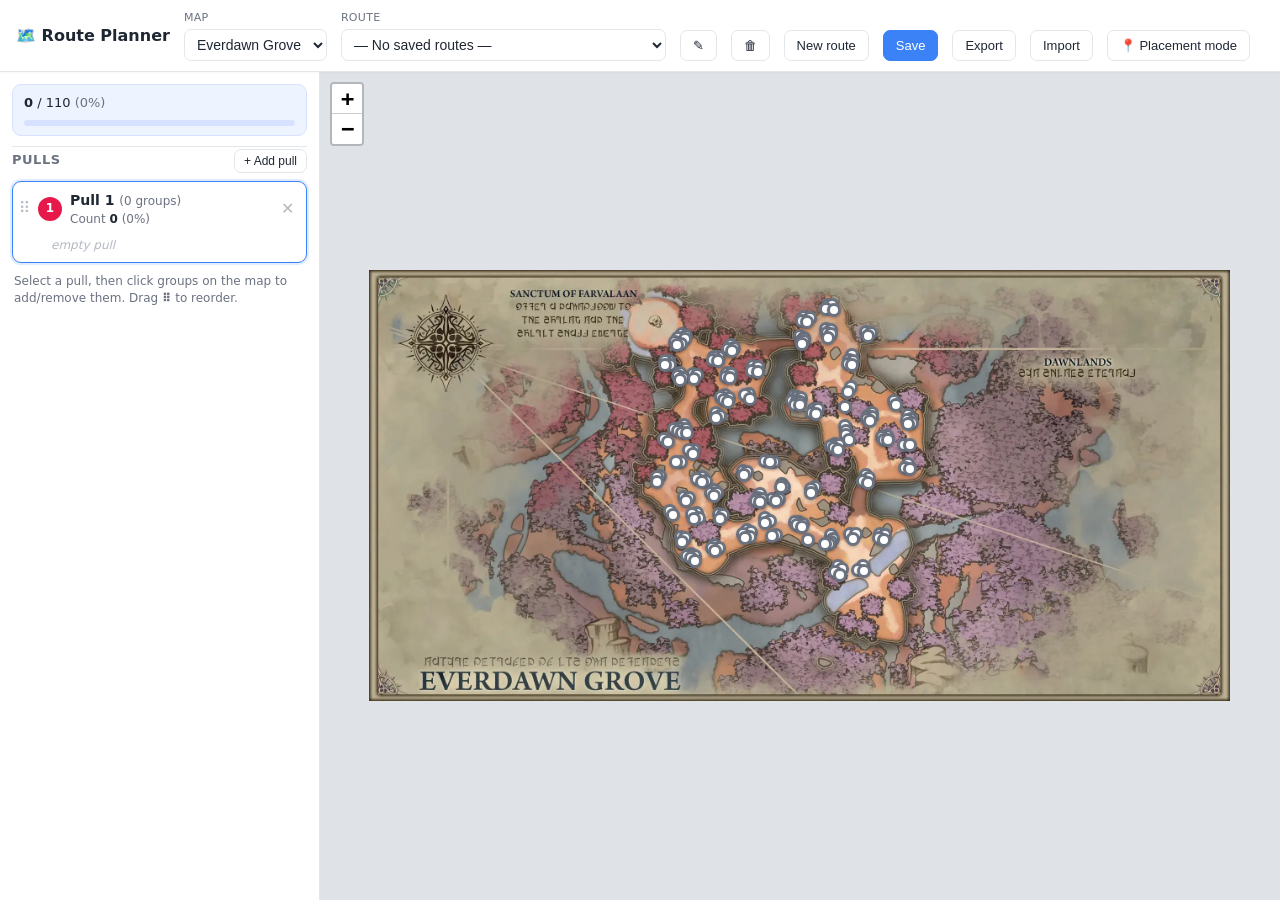
==== index.html @ 2487182e "Initial commit: static map route planner" ====
<!DOCTYPE html>
<html lang="en">
<head>
  <meta charset="utf-8" />
  <meta name="viewport" content="width=device-width, initial-scale=1" />
  <title>Route Planner</title>

  <!-- Leaflet (map rendering) — vendored locally, see vendor/ -->
  <link rel="stylesheet" href="vendor/leaflet.css" />
  <script src="vendor/leaflet.js"></script>
  <!-- SortableJS (drag-to-reorder the pulls list) — vendored locally -->
  <script src="vendor/sortable.min.js"></script>

  <link rel="stylesheet" href="css/styles.css" />
</head>
<body>
  <header id="toolbar">
    <span class="brand">🗺️ Route Planner</span>

    <label class="field">
      Map
      <select id="map-select"></select>
    </label>

    <label class="field grow">
      Route
      <select id="saved-select" class="saved-select" title="Load a saved route"><!-- rendered by app.js --></select>
    </label>
    <button id="saved-rename" class="btn" title="Rename selected route">✎</button>
    <button id="saved-delete" class="btn" title="Delete selected route">🗑</button>

    <button id="new-route" class="btn">New route</button>
    <button id="save-route" class="btn btn-primary">Save</button>
    <button id="export-route" class="btn" title="Export the current route as a shareable text string">Export</button>
    <button id="import-route" class="btn" title="Import a route from a text string">Import</button>
    <button id="toggle-place" class="btn" title="Place/edit groups on the map">📍 Placement mode</button>

    <span id="status" class="status"></span>
  </header>

  <main id="layout">
    <aside id="sidebar">
      <div id="plan-panels">
        <div id="sidebar-header">
          <div id="route-total" class="route-total"><!-- rendered by app.js --></div>
        </div>

        <section class="panel">
          <div class="panel-head">
            <h2>Pulls</h2>
            <button id="add-pull" class="btn btn-small">+ Add pull</button>
          </div>
          <ol id="pulls-list" class="pulls-list"><!-- rendered by app.js --></ol>
          <p class="hint">
            Select a pull, then click groups on the map to add/remove them.
            Drag <span class="grip">⠿</span> to reorder.
          </p>
        </section>
      </div>

      <div id="placement-panel">
        <section class="panel">
          <div class="panel-head">
            <h2>Monster catalog</h2>
            <button id="new-monster" class="btn btn-small">+ New monster</button>
          </div>
          <div class="place-actions">
            <label class="field" style="flex:1">
              Active monster
              <select id="active-monster"></select>
            </label>
            <button id="edit-monster" class="btn btn-small" style="align-self:flex-end">Edit</button>
          </div>
          <p class="hint" style="margin-top:6px">
            Pick a monster and a group, then <b>click the map</b> to drop it.
            <b>Drag</b> a dot to move; <b>click a dot</b> to change/remove it.
          </p>
        </section>

        <section class="panel">
          <div class="panel-head">
            <h2>Groups</h2>
            <button id="new-group" class="btn btn-small">+ New group</button>
          </div>
          <ul id="groups-list" class="pulls-list"><!-- rendered by app.js --></ul>
        </section>

        <section class="panel">
          <div class="place-actions">
            <button id="export-catalog" class="btn btn-primary btn-small">Export catalog</button>
            <button id="export-groups" class="btn btn-primary btn-small">Export groups</button>
            <button id="reset-draft" class="btn btn-small">Reset</button>
          </div>
          <p class="hint">
            Edits autosave in this browser. Export <b>catalog</b> into
            <code>js/monsters.js</code> and <b>groups</b> into <code>js/maps.js</code>
            to make them permanent.
          </p>
        </section>
      </div>
    </aside>

    <div id="map"></div>
  </main>

  <script src="js/monsters.js"></script>
  <script src="js/maps.js"></script>
  <script src="js/app.js"></script>
</body>
</html>
---- vendor/leaflet.css ----
/* required styles */

.leaflet-pane,
.leaflet-tile,
.leaflet-marker-icon,
.leaflet-marker-shadow,
.leaflet-tile-container,
.leaflet-pane > svg,
.leaflet-pane > canvas,
.leaflet-zoom-box,
.leaflet-image-layer,
.leaflet-layer {
	position: absolute;
	left: 0;
	top: 0;
	}
.leaflet-container {
	overflow: hidden;
	}
.leaflet-tile,
.leaflet-marker-icon,
.leaflet-marker-shadow {
	-webkit-user-select: none;
	   -moz-user-select: none;
	        user-select: none;
	  -webkit-user-drag: none;
	}
/* Prevents IE11 from highlighting tiles in blue */
.leaflet-tile::selection {
	background: transparent;
}
/* Safari renders non-retina tile on retina better with this, but Chrome is worse */
.leaflet-safari .leaflet-tile {
	image-rendering: -webkit-optimize-contrast;
	}
/* hack that prevents hw layers "stretching" when loading new tiles */
.leaflet-safari .leaflet-tile-container {
	width: 1600px;
	height: 1600px;
	-webkit-transform-origin: 0 0;
	}
.leaflet-marker-icon,
.leaflet-marker-shadow {
	display: block;
	}
/* .leaflet-container svg: reset svg max-width decleration shipped in Joomla! (joomla.org) 3.x */
/* .leaflet-container img: map is broken in FF if you have max-width: 100% on tiles */
.leaflet-container .leaflet-overlay-pane svg {
	max-width: none !important;
	max-height: none !important;
	}
.leaflet-container .leaflet-marker-pane img,
.leaflet-container .leaflet-shadow-pane img,
.leaflet-container .leaflet-tile-pane img,
.leaflet-container img.leaflet-image-layer,
.leaflet-container .leaflet-tile {
	max-width: none !important;
	max-height: none !important;
	width: auto;
	padding: 0;
	}

.leaflet-container img.leaflet-tile {
	/* See: https://bugs.chromium.org/p/chromium/issues/detail?id=600120 */
	mix-blend-mode: plus-lighter;
}

.leaflet-container.leaflet-touch-zoom {
	-ms-touch-action: pan-x pan-y;
	touch-action: pan-x pan-y;
	}
.leaflet-container.leaflet-touch-drag {
	-ms-touch-action: pinch-zoom;
	/* Fallback for FF which doesn't support pinch-zoom */
	touch-action: none;
	touch-action: pinch-zoom;
}
.leaflet-container.leaflet-touch-drag.leaflet-touch-zoom {
	-ms-touch-action: none;
	touch-action: none;
}
.leaflet-container {
	-webkit-tap-highlight-color: transparent;
}
.leaflet-container a {
	-webkit-tap-highlight-color: rgba(51, 181, 229, 0.4);
}
.leaflet-tile {
	filter: inherit;
	visibility: hidden;
	}
.leaflet-tile-loaded {
	visibility: inherit;
	}
.leaflet-zoom-box {
	width: 0;
	height: 0;
	-moz-box-sizing: border-box;
	     box-sizing: border-box;
	z-index: 800;
	}
/* workaround for https://bugzilla.mozilla.org/show_bug.cgi?id=888319 */
.leaflet-overlay-pane svg {
	-moz-user-select: none;
	}

.leaflet-pane         { z-index: 400; }

.leaflet-tile-pane    { z-index: 200; }
.leaflet-overlay-pane { z-index: 400; }
.leaflet-shadow-pane  { z-index: 500; }
.leaflet-marker-pane  { z-index: 600; }
.leaflet-tooltip-pane   { z-index: 650; }
.leaflet-popup-pane   { z-index: 700; }

.leaflet-map-pane canvas { z-index: 100; }
.leaflet-map-pane svg    { z-index: 200; }

.leaflet-vml-shape {
	width: 1px;
	height: 1px;
	}
.lvml {
	behavior: url(#default#VML);
	display: inline-block;
	position: absolute;
	}


/* control positioning */

.leaflet-control {
	position: relative;
	z-index: 800;
	pointer-events: visiblePainted; /* IE 9-10 doesn't have auto */
	pointer-events: auto;
	}
.leaflet-top,
.leaflet-bottom {
	position: absolute;
	z-index: 1000;
	pointer-events: none;
	}
.leaflet-top {
	top: 0;
	}
.leaflet-right {
	right: 0;
	}
.leaflet-bottom {
	bottom: 0;
	}
.leaflet-left {
	left: 0;
	}
.leaflet-control {
	float: left;
	clear: both;
	}
.leaflet-right .leaflet-control {
	float: right;
	}
.leaflet-top .leaflet-control {
	margin-top: 10px;
	}
.leaflet-bottom .leaflet-control {
	margin-bottom: 10px;
	}
.leaflet-left .leaflet-control {
	margin-left: 10px;
	}
.leaflet-right .leaflet-control {
	margin-right: 10px;
	}


/* zoom and fade animations */

.leaflet-fade-anim .leaflet-popup {
	opacity: 0;
	-webkit-transition: opacity 0.2s linear;
	   -moz-transition: opacity 0.2s linear;
	        transition: opacity 0.2s linear;
	}
.leaflet-fade-anim .leaflet-map-pane .leaflet-popup {
	opacity: 1;
	}
.leaflet-zoom-animated {
	-webkit-transform-origin: 0 0;
	    -ms-transform-origin: 0 0;
	        transform-origin: 0 0;
	}
svg.leaflet-zoom-animated {
	will-change: transform;
}

.leaflet-zoom-anim .leaflet-zoom-animated {
	-webkit-transition: -webkit-transform 0.25s cubic-bezier(0,0,0.25,1);
	   -moz-transition:    -moz-transform 0.25s cubic-bezier(0,0,0.25,1);
	        transition:         transform 0.25s cubic-bezier(0,0,0.25,1);
	}
.leaflet-zoom-anim .leaflet-tile,
.leaflet-pan-anim .leaflet-tile {
	-webkit-transition: none;
	   -moz-transition: none;
	        transition: none;
	}

.leaflet-zoom-anim .leaflet-zoom-hide {
	visibility: hidden;
	}


/* cursors */

.leaflet-interactive {
	cursor: pointer;
	}
.leaflet-grab {
	cursor: -webkit-grab;
	cursor:    -moz-grab;
	cursor:         grab;
	}
.leaflet-crosshair,
.leaflet-crosshair .leaflet-interactive {
	cursor: crosshair;
	}
.leaflet-popup-pane,
.leaflet-control {
	cursor: auto;
	}
.leaflet-dragging .leaflet-grab,
.leaflet-dragging .leaflet-grab .leaflet-interactive,
.leaflet-dragging .leaflet-marker-draggable {
	cursor: move;
	cursor: -webkit-grabbing;
	cursor:    -moz-grabbing;
	cursor:         grabbing;
	}

/* marker & overlays interactivity */
.leaflet-marker-icon,
.leaflet-marker-shadow,
.leaflet-image-layer,
.leaflet-pane > svg path,
.leaflet-tile-container {
	pointer-events: none;
	}

.leaflet-marker-icon.leaflet-interactive,
.leaflet-image-layer.leaflet-interactive,
.leaflet-pane > svg path.leaflet-interactive,
svg.leaflet-image-layer.leaflet-interactive path {
	pointer-events: visiblePainted; /* IE 9-10 doesn't have auto */
	pointer-events: auto;
	}

/* visual tweaks */

.leaflet-container {
	background: #ddd;
	outline-offset: 1px;
	}
.leaflet-container a {
	color: #0078A8;
	}
.leaflet-zoom-box {
	border: 2px dotted #38f;
	background: rgba(255,255,255,0.5);
	}


/* general typography */
.leaflet-container {
	font-family: "Helvetica Neue", Arial, Helvetica, sans-serif;
	font-size: 12px;
	font-size: 0.75rem;
	line-height: 1.5;
	}


/* general toolbar styles */

.leaflet-bar {
	box-shadow: 0 1px 5px rgba(0,0,0,0.65);
	border-radius: 4px;
	}
.leaflet-bar a {
	background-color: #fff;
	border-bottom: 1px solid #ccc;
	width: 26px;
	height: 26px;
	line-height: 26px;
	display: block;
	text-align: center;
	text-decoration: none;
	color: black;
	}
.leaflet-bar a,
.leaflet-control-layers-toggle {
	background-position: 50% 50%;
	background-repeat: no-repeat;
	display: block;
	}
.leaflet-bar a:hover,
.leaflet-bar a:focus {
	background-color: #f4f4f4;
	}
.leaflet-bar a:first-child {
	border-top-left-radius: 4px;
	border-top-right-radius: 4px;
	}
.leaflet-bar a:last-child {
	border-bottom-left-radius: 4px;
	border-bottom-right-radius: 4px;
	border-bottom: none;
	}
.leaflet-bar a.leaflet-disabled {
	cursor: default;
	background-color: #f4f4f4;
	color: #bbb;
	}

.leaflet-touch .leaflet-bar a {
	width: 30px;
	height: 30px;
	line-height: 30px;
	}
.leaflet-touch .leaflet-bar a:first-child {
	border-top-left-radius: 2px;
	border-top-right-radius: 2px;
	}
.leaflet-touch .leaflet-bar a:last-child {
	border-bottom-left-radius: 2px;
	border-bottom-right-radius: 2px;
	}

/* zoom control */

.leaflet-control-zoom-in,
.leaflet-control-zoom-out {
	font: bold 18px 'Lucida Console', Monaco, monospace;
	text-indent: 1px;
	}

.leaflet-touch .leaflet-control-zoom-in, .leaflet-touch .leaflet-control-zoom-out  {
	font-size: 22px;
	}


/* layers control */

.leaflet-control-layers {
	box-shadow: 0 1px 5px rgba(0,0,0,0.4);
	background: #fff;
	border-radius: 5px;
	}
.leaflet-control-layers-toggle {
	background-image: url(images/layers.png);
	width: 36px;
	height: 36px;
	}
.leaflet-retina .leaflet-control-layers-toggle {
	background-image: url(images/layers-2x.png);
	background-size: 26px 26px;
	}
.leaflet-touch .leaflet-control-layers-toggle {
	width: 44px;
	height: 44px;
	}
.leaflet-control-layers .leaflet-control-layers-list,
.leaflet-control-layers-expanded .leaflet-control-layers-toggle {
	display: none;
	}
.leaflet-control-layers-expanded .leaflet-control-layers-list {
	display: block;
	position: relative;
	}
.leaflet-control-layers-expanded {
	padding: 6px 10px 6px 6px;
	color: #333;
	background: #fff;
	}
.leaflet-control-layers-scrollbar {
	overflow-y: scroll;
	overflow-x: hidden;
	padding-right: 5px;
	}
.leaflet-control-layers-selector {
	margin-top: 2px;
	position: relative;
	top: 1px;
	}
.leaflet-control-layers label {
	display: block;
	font-size: 13px;
	font-size: 1.08333em;
	}
.leaflet-control-layers-separator {
	height: 0;
	border-top: 1px solid #ddd;
	margin: 5px -10px 5px -6px;
	}

/* Default icon URLs */
.leaflet-default-icon-path { /* used only in path-guessing heuristic, see L.Icon.Default */
	background-image: url(images/marker-icon.png);
	}


/* attribution and scale controls */

.leaflet-container .leaflet-control-attribution {
	background: #fff;
	background: rgba(255, 255, 255, 0.8);
	margin: 0;
	}
.leaflet-control-attribution,
.leaflet-control-scale-line {
	padding: 0 5px;
	color: #333;
	line-height: 1.4;
	}
.leaflet-control-attribution a {
	text-decoration: none;
	}
.leaflet-control-attribution a:hover,
.leaflet-control-attribution a:focus {
	text-decoration: underline;
	}
.leaflet-attribution-flag {
	display: inline !important;
	vertical-align: baseline !important;
	width: 1em;
	height: 0.6669em;
	}
.leaflet-left .leaflet-control-scale {
	margin-left: 5px;
	}
.leaflet-bottom .leaflet-control-scale {
	margin-bottom: 5px;
	}
.leaflet-control-scale-line {
	border: 2px solid #777;
	border-top: none;
	line-height: 1.1;
	padding: 2px 5px 1px;
	white-space: nowrap;
	-moz-box-sizing: border-box;
	     box-sizing: border-box;
	background: rgba(255, 255, 255, 0.8);
	text-shadow: 1px 1px #fff;
	}
.leaflet-control-scale-line:not(:first-child) {
	border-top: 2px solid #777;
	border-bottom: none;
	margin-top: -2px;
	}
.leaflet-control-scale-line:not(:first-child):not(:last-child) {
	border-bottom: 2px solid #777;
	}

.leaflet-touch .leaflet-control-attribution,
.leaflet-touch .leaflet-control-layers,
.leaflet-touch .leaflet-bar {
	box-shadow: none;
	}
.leaflet-touch .leaflet-control-layers,
.leaflet-touch .leaflet-bar {
	border: 2px solid rgba(0,0,0,0.2);
	background-clip: padding-box;
	}


/* popup */

.leaflet-popup {
	position: absolute;
	text-align: center;
	margin-bottom: 20px;
	}
.leaflet-popup-content-wrapper {
	padding: 1px;
	text-align: left;
	border-radius: 12px;
	}
.leaflet-popup-content {
	margin: 13px 24px 13px 20px;
	line-height: 1.3;
	font-size: 13px;
	font-size: 1.08333em;
	min-height: 1px;
	}
.leaflet-popup-content p {
	margin: 17px 0;
	margin: 1.3em 0;
	}
.leaflet-popup-tip-container {
	width: 40px;
	height: 20px;
	position: absolute;
	left: 50%;
	margin-top: -1px;
	margin-left: -20px;
	overflow: hidden;
	pointer-events: none;
	}
.leaflet-popup-tip {
	width: 17px;
	height: 17px;
	padding: 1px;

	margin: -10px auto 0;
	pointer-events: auto;

	-webkit-transform: rotate(45deg);
	   -moz-transform: rotate(45deg);
	    -ms-transform: rotate(45deg);
	        transform: rotate(45deg);
	}
.leaflet-popup-content-wrapper,
.leaflet-popup-tip {
	background: white;
	color: #333;
	box-shadow: 0 3px 14px rgba(0,0,0,0.4);
	}
.leaflet-container a.leaflet-popup-close-button {
	position: absolute;
	top: 0;
	right: 0;
	border: none;
	text-align: center;
	width: 24px;
	height: 24px;
	font: 16px/24px Tahoma, Verdana, sans-serif;
	color: #757575;
	text-decoration: none;
	background: transparent;
	}
.leaflet-container a.leaflet-popup-close-button:hover,
.leaflet-container a.leaflet-popup-close-button:focus {
	color: #585858;
	}
.leaflet-popup-scrolled {
	overflow: auto;
	}

.leaflet-oldie .leaflet-popup-content-wrapper {
	-ms-zoom: 1;
	}
.leaflet-oldie .leaflet-popup-tip {
	width: 24px;
	margin: 0 auto;

	-ms-filter: "progid:DXImageTransform.Microsoft.Matrix(M11=0.70710678, M12=0.70710678, M21=-0.70710678, M22=0.70710678)";
	filter: progid:DXImageTransform.Microsoft.Matrix(M11=0.70710678, M12=0.70710678, M21=-0.70710678, M22=0.70710678);
	}

.leaflet-oldie .leaflet-control-zoom,
.leaflet-oldie .leaflet-control-layers,
.leaflet-oldie .leaflet-popup-content-wrapper,
.leaflet-oldie .leaflet-popup-tip {
	border: 1px solid #999;
	}


/* div icon */

.leaflet-div-icon {
	background: #fff;
	border: 1px solid #666;
	}


/* Tooltip */
/* Base styles for the element that has a tooltip */
.leaflet-tooltip {
	position: absolute;
	padding: 6px;
	background-color: #fff;
	border: 1px solid #fff;
	border-radius: 3px;
	color: #222;
	white-space: nowrap;
	-webkit-user-select: none;
	-moz-user-select: none;
	-ms-user-select: none;
	user-select: none;
	pointer-events: none;
	box-shadow: 0 1px 3px rgba(0,0,0,0.4);
	}
.leaflet-tooltip.leaflet-interactive {
	cursor: pointer;
	pointer-events: auto;
	}
.leaflet-tooltip-top:before,
.leaflet-tooltip-bottom:before,
.leaflet-tooltip-left:before,
.leaflet-tooltip-right:before {
	position: absolute;
	pointer-events: none;
	border: 6px solid transparent;
	background: transparent;
	content: "";
	}

/* Directions */

.leaflet-tooltip-bottom {
	margin-top: 6px;
}
.leaflet-tooltip-top {
	margin-top: -6px;
}
.leaflet-tooltip-bottom:before,
.leaflet-tooltip-top:before {
	left: 50%;
	margin-left: -6px;
	}
.leaflet-tooltip-top:before {
	bottom: 0;
	margin-bottom: -12px;
	border-top-color: #fff;
	}
.leaflet-tooltip-bottom:before {
	top: 0;
	margin-top: -12px;
	margin-left: -6px;
	border-bottom-color: #fff;
	}
.leaflet-tooltip-left {
	margin-left: -6px;
}
.leaflet-tooltip-right {
	margin-left: 6px;
}
.leaflet-tooltip-left:before,
.leaflet-tooltip-right:before {
	top: 50%;
	margin-top: -6px;
	}
.leaflet-tooltip-left:before {
	right: 0;
	margin-right: -12px;
	border-left-color: #fff;
	}
.leaflet-tooltip-right:before {
	left: 0;
	margin-left: -12px;
	border-right-color: #fff;
	}

/* Printing */

@media print {
	/* Prevent printers from removing background-images of controls. */
	.leaflet-control {
		-webkit-print-color-adjust: exact;
		print-color-adjust: exact;
		}
	}
---- css/styles.css ----
:root {
  --bg: #f4f5f7;
  --panel: #ffffff;
  --ink: #1f2733;
  --muted: #6b7280;
  --line: #e3e6eb;
  --accent: #3b82f6;
  --accent-ink: #fff;
  --sidebar-w: 320px;
}

* { box-sizing: border-box; }
html, body { height: 100%; margin: 0; }
body {
  font: 14px/1.45 system-ui, -apple-system, "Segoe UI", Roboto, sans-serif;
  color: var(--ink);
  background: var(--bg);
  display: flex;
  flex-direction: column;
}

/* ---- Toolbar ---- */
#toolbar {
  display: flex;
  align-items: flex-end;
  gap: 14px;
  padding: 10px 16px;
  background: var(--panel);
  border-bottom: 1px solid var(--line);
  box-shadow: 0 1px 3px rgba(0,0,0,.04);
  z-index: 500;
}
.brand { font-size: 16px; font-weight: 700; align-self: center; white-space: nowrap; }
.field { display: flex; flex-direction: column; gap: 3px; font-size: 11px; color: var(--muted); text-transform: uppercase; letter-spacing: .03em; }
.field.grow { flex: 1; max-width: 340px; }
.field select, .field input {
  font-size: 14px; padding: 6px 8px; border: 1px solid var(--line);
  border-radius: 7px; color: var(--ink); background: #fff;
}
.status { margin-left: auto; align-self: center; color: var(--muted); font-size: 12px; min-height: 1em; }

/* ---- Buttons ---- */
.btn {
  font-size: 13px; padding: 7px 12px; border: 1px solid var(--line);
  background: #fff; border-radius: 7px; cursor: pointer; color: var(--ink);
}
.btn:hover { background: #f0f2f5; }
.btn-primary { background: var(--accent); border-color: var(--accent); color: var(--accent-ink); }
.btn-primary:hover { filter: brightness(1.05); }
.btn-small { padding: 4px 9px; font-size: 12px; }

/* ---- Layout ---- */
#layout { flex: 1; display: flex; min-height: 0; }
#sidebar {
  width: var(--sidebar-w); flex: none; background: var(--panel);
  border-right: 1px solid var(--line); overflow-y: auto; padding: 12px;
  display: flex; flex-direction: column; gap: 16px;
}
#map { flex: 1; min-width: 0; background: #dfe3e8; }

/* ---- Panels ---- */
.panel-head { display: flex; align-items: center; justify-content: space-between; margin-bottom: 8px; }
.panel-head h2 { font-size: 13px; text-transform: uppercase; letter-spacing: .04em; color: var(--muted); margin: 0; }
.hint { font-size: 12px; color: var(--muted); margin: 10px 2px 0; }
.grip { font-weight: 700; }

/* ---- Pulls list ---- */
.pulls-list { list-style: none; margin: 0; padding: 0; display: flex; flex-direction: column; gap: 8px; }
.pull {
  border: 1px solid var(--line); border-radius: 9px; padding: 8px 8px 8px 6px;
  background: #fff; transition: border-color .12s, box-shadow .12s;
}
.pull.active { border-color: var(--accent); box-shadow: 0 0 0 2px rgba(59,130,246,.15); }
.pull-row { display: flex; align-items: center; gap: 8px; cursor: pointer; }
.pull-grip { cursor: grab; color: #b3b9c2; font-size: 15px; user-select: none; }
.pull-badge {
  flex: none; width: 24px; height: 24px; border-radius: 50%; color: #fff;
  font-size: 12px; font-weight: 700; display: grid; place-items: center;
}
.pull-title { flex: 1; font-weight: 600; }
.pull-count { color: var(--muted); font-weight: 400; font-size: 12px; }
.pull-total { display: block; font-weight: 400; font-size: 12px; color: var(--muted); margin-top: 1px; }
.pull-total b { color: var(--ink); font-weight: 600; }

/* route-wide total */
/* sticky top of the sidebar: saved-route picker + route total */
#sidebar-header {
  position: sticky; top: 0; z-index: 5;
  background: var(--panel); padding-bottom: 10px; margin-bottom: 2px;
  border-bottom: 1px solid var(--line);
}
.saved-bar { display: flex; gap: 6px; align-items: center; margin-bottom: 10px; }
.saved-select {
  flex: 1; min-width: 0; font-size: 14px; padding: 6px 8px;
  border: 1px solid var(--line); border-radius: 7px; background: #fff; color: var(--ink);
}

.route-total {
  margin: 0; padding: 9px 11px; border-radius: 9px;
  background: #eef4ff; border: 1px solid #d6e2ff; font-size: 13px;
}
.route-total .pct { color: var(--muted); }
.route-total .bar { height: 6px; border-radius: 4px; background: #d6e2ff; margin-top: 7px; overflow: hidden; }
.route-total .bar > span { display: block; height: 100%; background: var(--accent); }
.pull-del {
  border: none; background: transparent; color: #b3b9c2; cursor: pointer;
  font-size: 16px; line-height: 1; padding: 2px 4px; border-radius: 5px;
}
.pull-del:hover { color: #e11d48; background: #fdecef; }
.pull-del:disabled { opacity: .3; cursor: default; }

.pull-members { list-style: none; margin: 8px 0 0; padding: 0 0 0 32px; display: flex; flex-direction: column; gap: 3px; }
.pull-members:empty::after { content: "empty pull"; color: #b3b9c2; font-style: italic; font-size: 12px; padding-left: 0; }
.pull-member { display: flex; align-items: center; gap: 6px; font-size: 13px; }
.pull-member .mon { color: var(--muted); font-size: 11px; }
.pull-member .chicken-tag { font-size: 12px; }
.member-del {
  margin-left: auto; border: none; background: transparent; color: #c0c5cd;
  cursor: pointer; font-size: 13px; padding: 0 4px; border-radius: 4px;
}
.member-del:hover { color: #e11d48; background: #fdecef; }

.sortable-ghost { opacity: .4; }
.sortable-chosen { box-shadow: 0 4px 12px rgba(0,0,0,.12); }

/* ---- Saved routes ---- */
.saved-list { list-style: none; margin: 0; padding: 0; display: flex; flex-direction: column; gap: 4px; }
.saved-item { display: flex; align-items: center; gap: 6px; padding: 6px 8px; border-radius: 7px; }
.saved-item:hover { background: #f0f2f5; }
.saved-name { flex: 1; cursor: pointer; }
.saved-name:hover { color: var(--accent); }
.saved-meta { color: var(--muted); font-size: 11px; }
.saved-act { border: none; background: transparent; cursor: pointer; color: #aeb4bd; padding: 2px 5px; border-radius: 5px; font-size: 13px; }
.saved-act:hover { color: var(--ink); background: #e6e9ee; }
.empty-note { color: var(--muted); font-size: 12px; font-style: italic; padding: 4px 2px; }

/* ---- Map markers (Leaflet divIcons) ---- */
.grp-badge {
  width: 100%; height: 100%; border-radius: 50%;
  display: grid; place-items: center;
  font-size: 12px; font-weight: 700; color: #fff;
  border: 2px solid #fff; box-shadow: 0 1px 4px rgba(0,0,0,.35);
  background: #9aa2ad; /* unassigned default */
}
.grp-badge.assigned { /* color set inline */ }
.grp-icon.dim { opacity: .45; }
/* a monster assigned to a pull: keep the dot, tint it the pull's color */
.grp-dot-assigned {
  width: 14px; height: 14px; margin: 5px; border-radius: 50%;
  border: 3px solid #fff; box-shadow: 0 1px 4px rgba(0,0,0,.4);
}
.grp-icon.active .grp-dot-assigned {
  transform: scale(1.25);
  box-shadow: 0 0 0 3px rgba(255,255,255,.7), 0 2px 6px rgba(0,0,0,.5);
}
/* one number badge per pull, floated above its centroid */
.pull-num-badge {
  display: inline-block; min-width: 14px; text-align: center;
  color: #fff; font-size: 12px; font-weight: 700; line-height: 1;
  padding: 3px 6px; border-radius: 10px; border: 2px solid #fff;
  box-shadow: 0 1px 4px rgba(0,0,0,.45);
}
/* hover a monster -> highlight every dot in its group */
.grp-icon.grp-hover .grp-free-dot,
.grp-icon.grp-hover .grp-dot-assigned {
  transform: scale(1.3);
  box-shadow: 0 0 0 3px rgba(59,130,246,.55), 0 2px 6px rgba(0,0,0,.4);
}
.grp-free-dot {
  width: 14px; height: 14px; margin: 5px; border-radius: 50%;
  background: #fff; border: 3px solid #6b7280; box-shadow: 0 1px 3px rgba(0,0,0,.3);
}

/* ---- Placement mode ---- */
#placement-panel { display: none; }
body.placement-mode #plan-panels { display: none; }
body.placement-mode #placement-panel { display: block; }
body.placement-mode #map { cursor: crosshair; }
body.placement-mode #toggle-place { background: #d6336c; border-color: #d6336c; color: #fff; }
.place-count { font-weight: 600; margin: 2px 0 10px; }
.place-actions { display: flex; gap: 8px; margin-bottom: 6px; }
.grp-place-dot {
  width: 14px; height: 14px; margin: 5px; border-radius: 50%;
  background: #fff; border: 3px solid #d6336c; box-shadow: 0 1px 4px rgba(0,0,0,.4);
}
.grp-place-dot.inactive { border-color: #9aa2ad; }
.place-label { font-weight: 600; }
.grp-chicken {
  box-sizing: border-box;
  width: 22px; height: 22px; margin: 1px; border-radius: 50%;
  display: grid; place-items: center;
  background: #fff; border: 2px solid #6b7280;
  font-size: 14px; line-height: 1;
  box-shadow: 0 1px 4px rgba(0,0,0,.4);
}

/* ---- Context menu ---- */
.context-menu {
  position: fixed; z-index: 1100; background: #fff; border: 1px solid var(--line);
  border-radius: 8px; box-shadow: 0 6px 20px rgba(0,0,0,.2); padding: 4px; min-width: 150px;
}
.context-item {
  display: block; width: 100%; text-align: left; border: none; background: none;
  padding: 7px 10px; border-radius: 6px; cursor: pointer; font: inherit; color: var(--ink);
}
.context-item:hover { background: #f0f2f5; }

/* ---- Modal ---- */
.modal-overlay {
  position: fixed; inset: 0; background: rgba(15,20,28,.45);
  display: grid; place-items: center; z-index: 1000;
}
.modal-box {
  background: #fff; border-radius: 12px; padding: 18px; width: min(560px, 92vw);
  box-shadow: 0 12px 40px rgba(0,0,0,.3); max-height: 88vh; overflow: auto;
}
.modal-box h3 { margin: 0 0 12px; font-size: 16px; }
.modal-field { display: flex; flex-direction: column; gap: 4px; margin-bottom: 12px; }
.modal-field label { font-size: 12px; color: var(--muted); text-transform: uppercase; letter-spacing: .03em; }
.modal-field input, .modal-box textarea {
  font: inherit; padding: 8px 10px; border: 1px solid var(--line); border-radius: 8px; width: 100%;
}
.modal-box textarea { font-family: ui-monospace, Menlo, Consolas, monospace; font-size: 12px; min-height: 220px; resize: vertical; }
.modal-actions { display: flex; gap: 8px; justify-content: flex-end; margin-top: 6px; }
.modal-actions .spacer { flex: 1; }
.btn-danger { color: #e11d48; border-color: #f3c2cc; }
.btn-danger:hover { background: #fdecef; }
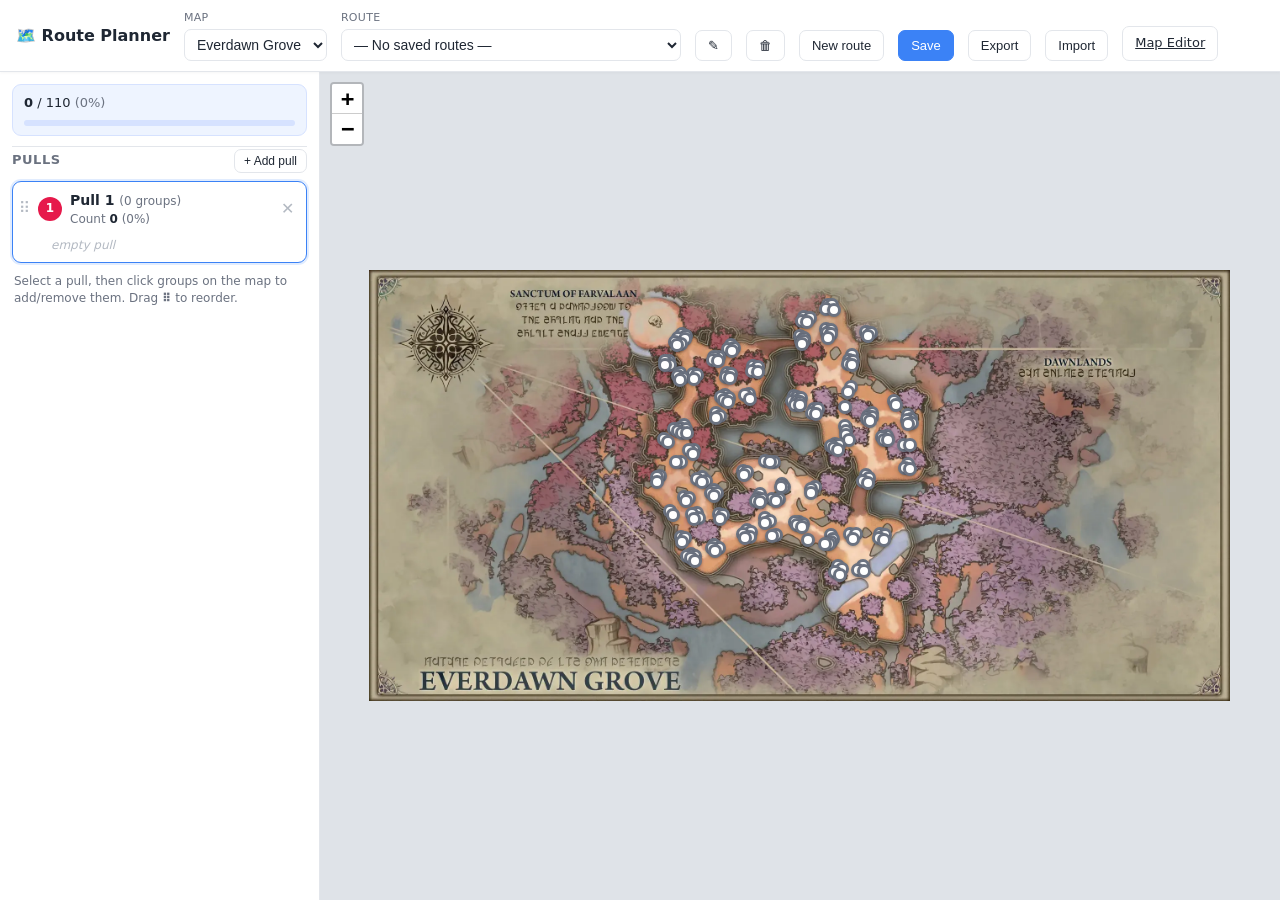
==== commit 8dcc7579: "Add Map Editor, route/map import-export, and new maps - Split into two pages: route planner (index.h" ====
--- a/index.html
+++ b/index.html
@@ -13,7 +13,7 @@
 
   <link rel="stylesheet" href="css/styles.css" />
 </head>
-<body>
+<body data-mode="plan">
   <header id="toolbar">
     <span class="brand">🗺️ Route Planner</span>
 
@@ -33,7 +33,7 @@
     <button id="save-route" class="btn btn-primary">Save</button>
     <button id="export-route" class="btn" title="Export the current route as a shareable text string">Export</button>
     <button id="import-route" class="btn" title="Import a route from a text string">Import</button>
-    <button id="toggle-place" class="btn" title="Place/edit groups on the map">📍 Placement mode</button>
+    <a class="btn" href="map-editor.html" title="Create and edit maps">Map Editor</a>
 
     <span id="status" class="status"></span>
   </header>
@@ -57,47 +57,6 @@
           </p>
         </section>
       </div>
-
-      <div id="placement-panel">
-        <section class="panel">
-          <div class="panel-head">
-            <h2>Monster catalog</h2>
-            <button id="new-monster" class="btn btn-small">+ New monster</button>
-          </div>
-          <div class="place-actions">
-            <label class="field" style="flex:1">
-              Active monster
-              <select id="active-monster"></select>
-            </label>
-            <button id="edit-monster" class="btn btn-small" style="align-self:flex-end">Edit</button>
-          </div>
-          <p class="hint" style="margin-top:6px">
-            Pick a monster and a group, then <b>click the map</b> to drop it.
-            <b>Drag</b> a dot to move; <b>click a dot</b> to change/remove it.
-          </p>
-        </section>
-
-        <section class="panel">
-          <div class="panel-head">
-            <h2>Groups</h2>
-            <button id="new-group" class="btn btn-small">+ New group</button>
-          </div>
-          <ul id="groups-list" class="pulls-list"><!-- rendered by app.js --></ul>
-        </section>
-
-        <section class="panel">
-          <div class="place-actions">
-            <button id="export-catalog" class="btn btn-primary btn-small">Export catalog</button>
-            <button id="export-groups" class="btn btn-primary btn-small">Export groups</button>
-            <button id="reset-draft" class="btn btn-small">Reset</button>
-          </div>
-          <p class="hint">
-            Edits autosave in this browser. Export <b>catalog</b> into
-            <code>js/monsters.js</code> and <b>groups</b> into <code>js/maps.js</code>
-            to make them permanent.
-          </p>
-        </section>
-      </div>
     </aside>
 
     <div id="map"></div>
--- a/css/styles.css
+++ b/css/styles.css
@@ -48,6 +48,7 @@
 .btn-primary { background: var(--accent); border-color: var(--accent); color: var(--accent-ink); }
 .btn-primary:hover { filter: brightness(1.05); }
 .btn-small { padding: 4px 9px; font-size: 12px; }
+.file-btn { display: inline-block; }
 
 /* ---- Layout ---- */
 #layout { flex: 1; display: flex; min-height: 0; }
@@ -174,7 +175,25 @@
 /* ---- Placement mode ---- */
 #placement-panel { display: none; }
 body.placement-mode #plan-panels { display: none; }
-body.placement-mode #placement-panel { display: block; }
+/* On the Map Editor, drop the flex gap and use a divider under Map settings that
+   matches the planner's route-total divider (#sidebar-header). */
+body.placement-mode #sidebar { gap: 0; }
+#map-settings-panel { padding-bottom: 10px; margin-bottom: 2px; border-bottom: 1px solid var(--line); }
+
+/* Map Editor: keep everything fixed; only the groups list scrolls. */
+body.placement-mode #sidebar { overflow: hidden; }
+body.placement-mode #map-settings-panel { flex: none; }
+body.placement-mode #placement-panel { display: flex; flex-direction: column; flex: 1; min-height: 0; margin-top: 12px; }
+body.placement-mode #placement-panel > section { flex: none; }
+/* more specific than the rule above so the groups section actually grows */
+body.placement-mode #placement-panel > #groups-section { flex: 1 1 auto; min-height: 0; display: flex; flex-direction: column; }
+body.placement-mode #groups-section #groups-list {
+  flex: 1 1 auto; min-height: 0; overflow-y: auto;
+  /* break out of the sidebar's 12px padding so the scrollbar sits at the edge;
+     re-add padding inside so the rows stay aligned with the rest of the sidebar */
+  margin-left: -12px; margin-right: -12px;
+  padding-left: 12px; padding-right: 12px;
+}
 body.placement-mode #map { cursor: crosshair; }
 body.placement-mode #toggle-place { background: #d6336c; border-color: #d6336c; color: #fff; }
 .place-count { font-weight: 600; margin: 2px 0 10px; }
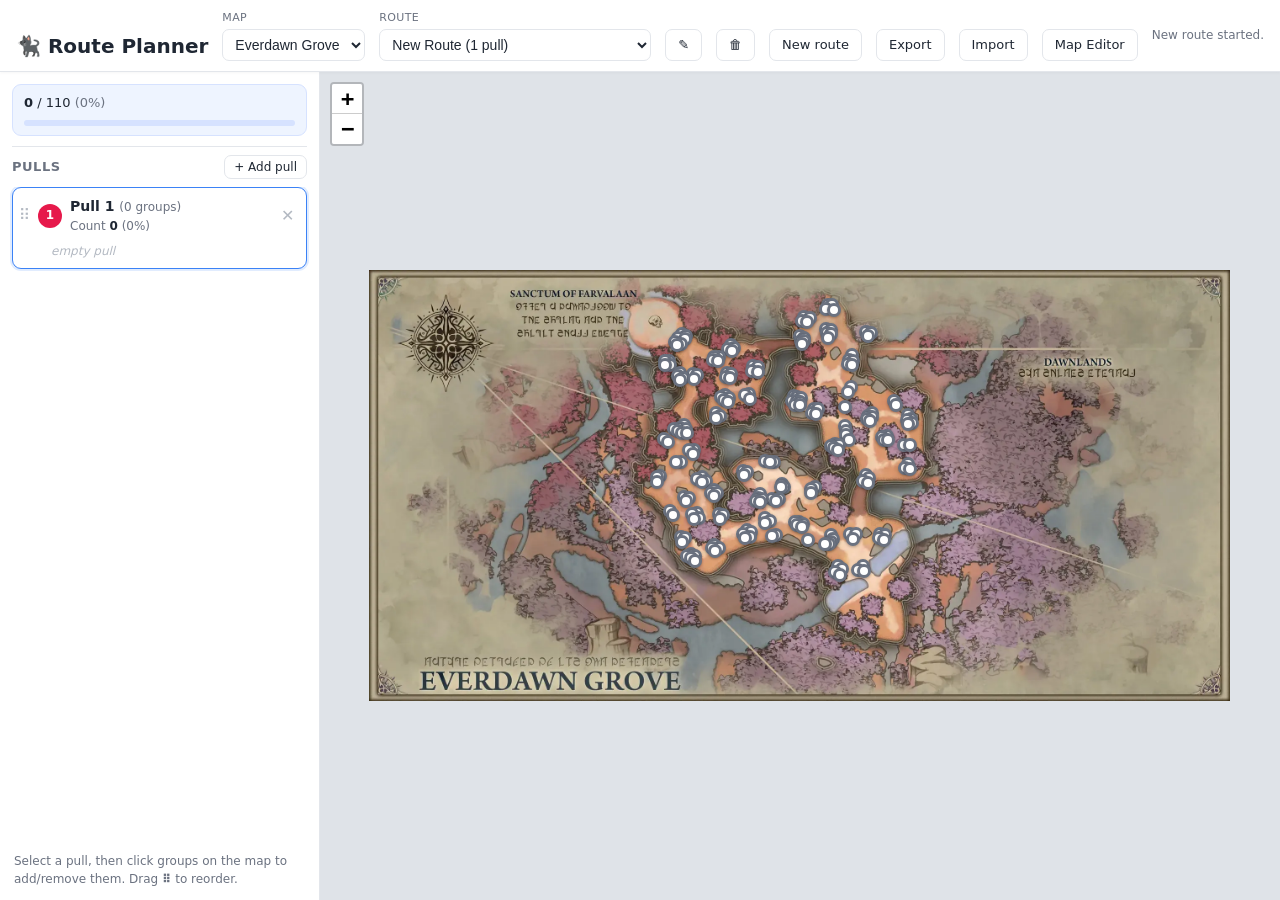
==== commit 8389ccb7: "Auto-save, last-route memory, sidebar scrolling, and UI polish - Auto-save routes and map edits; rem" ====
--- a/index.html
+++ b/index.html
@@ -15,7 +15,7 @@
 </head>
 <body data-mode="plan">
   <header id="toolbar">
-    <span class="brand">🗺️ Route Planner</span>
+    <span class="brand">🐈‍⬛ Route Planner</span>
 
     <label class="field">
       Map
@@ -30,7 +30,6 @@
     <button id="saved-delete" class="btn" title="Delete selected route">🗑</button>
 
     <button id="new-route" class="btn">New route</button>
-    <button id="save-route" class="btn btn-primary">Save</button>
     <button id="export-route" class="btn" title="Export the current route as a shareable text string">Export</button>
     <button id="import-route" class="btn" title="Import a route from a text string">Import</button>
     <a class="btn" href="map-editor.html" title="Create and edit maps">Map Editor</a>
@@ -45,7 +44,7 @@
           <div id="route-total" class="route-total"><!-- rendered by app.js --></div>
         </div>
 
-        <section class="panel">
+        <section class="panel" id="pulls-section">
           <div class="panel-head">
             <h2>Pulls</h2>
             <button id="add-pull" class="btn btn-small">+ Add pull</button>
--- a/css/styles.css
+++ b/css/styles.css
@@ -30,7 +30,7 @@
   box-shadow: 0 1px 3px rgba(0,0,0,.04);
   z-index: 500;
 }
-.brand { font-size: 16px; font-weight: 700; align-self: center; white-space: nowrap; }
+.brand { font-size: 20px; font-weight: 700; align-self: flex-end; white-space: nowrap; }
 .field { display: flex; flex-direction: column; gap: 3px; font-size: 11px; color: var(--muted); text-transform: uppercase; letter-spacing: .03em; }
 .field.grow { flex: 1; max-width: 340px; }
 .field select, .field input {
@@ -41,8 +41,11 @@
 
 /* ---- Buttons ---- */
 .btn {
-  font-size: 13px; padding: 7px 12px; border: 1px solid var(--line);
+  display: inline-flex; align-items: center; justify-content: center;
+  font-family: inherit; font-size: 13px; line-height: 1.2;
+  padding: 7px 12px; border: 1px solid var(--line);
   background: #fff; border-radius: 7px; cursor: pointer; color: var(--ink);
+  text-decoration: none; white-space: nowrap;
 }
 .btn:hover { background: #f0f2f5; }
 .btn-primary { background: var(--accent); border-color: var(--accent); color: var(--accent-ink); }
@@ -54,10 +57,21 @@
 #layout { flex: 1; display: flex; min-height: 0; }
 #sidebar {
   width: var(--sidebar-w); flex: none; background: var(--panel);
-  border-right: 1px solid var(--line); overflow-y: auto; padding: 12px;
+  border-right: 1px solid var(--line); overflow: hidden; padding: 12px;
   display: flex; flex-direction: column; gap: 16px;
 }
 #map { flex: 1; min-width: 0; background: #dfe3e8; }
+
+/* Route planner: keep the header fixed; only the pulls list scrolls (full width). */
+#plan-panels { display: flex; flex-direction: column; flex: 1; min-height: 0; }
+#sidebar-header { flex: none; }
+#pulls-section { flex: 1 1 auto; min-height: 0; display: flex; flex-direction: column; margin-top: 6px; }
+#pulls-section #pulls-list {
+  flex: 1 1 auto; min-height: 0; overflow-y: auto;
+  /* break out of the sidebar's 12px padding so the scrollbar sits at the edge */
+  margin-left: -12px; margin-right: -12px;
+  padding-left: 12px; padding-right: 12px;
+}
 
 /* ---- Panels ---- */
 .panel-head { display: flex; align-items: center; justify-content: space-between; margin-bottom: 8px; }
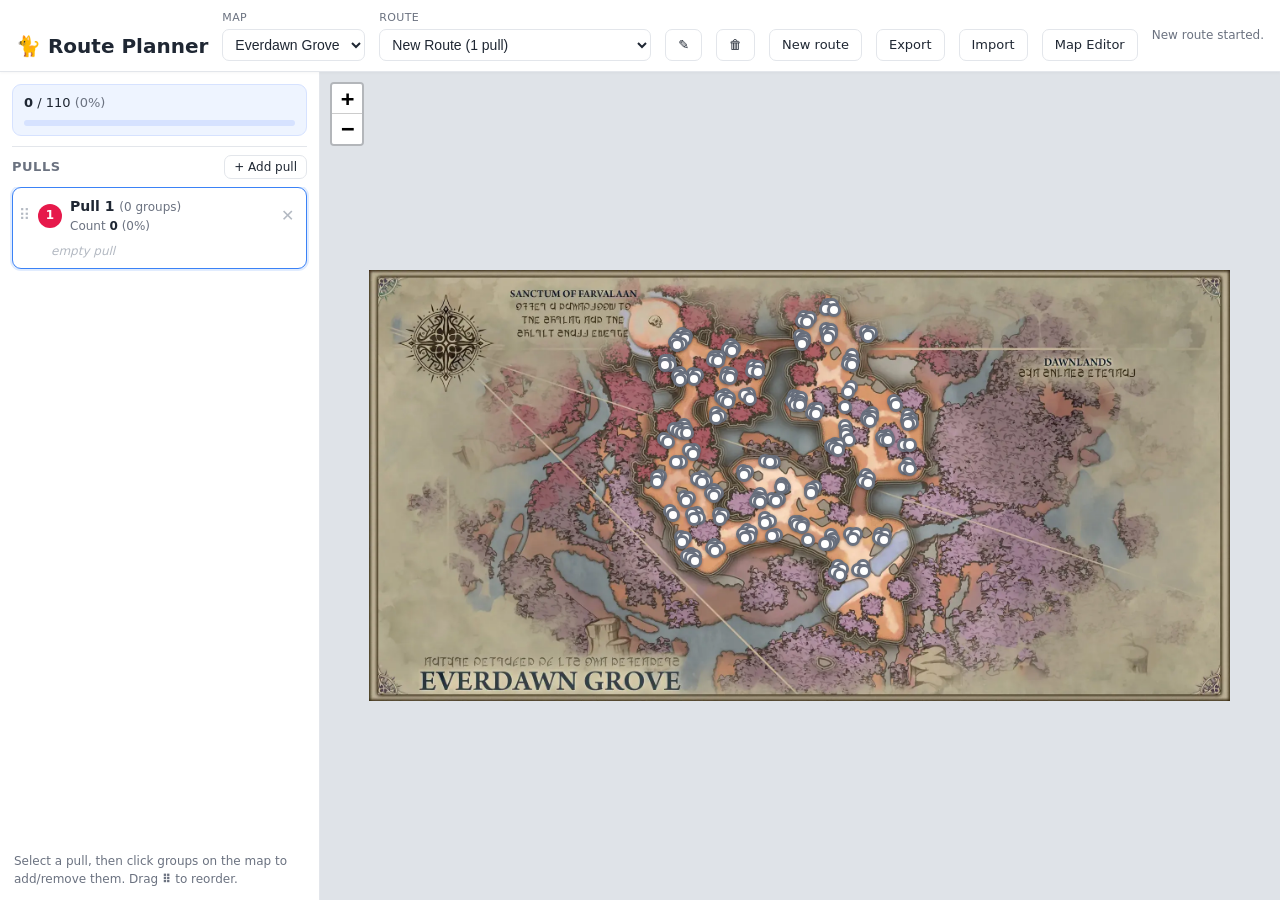
==== commit bce4ca8c: "Use plain cat emoji in titles for broader browser support Swap 🐈‍⬛ (ZWJ sequence, inconsistently ren" ====
--- a/index.html
+++ b/index.html
@@ -15,7 +15,7 @@
 </head>
 <body data-mode="plan">
   <header id="toolbar">
-    <span class="brand">🐈‍⬛ Route Planner</span>
+    <span class="brand">🐈 Route Planner</span>
 
     <label class="field">
       Map
